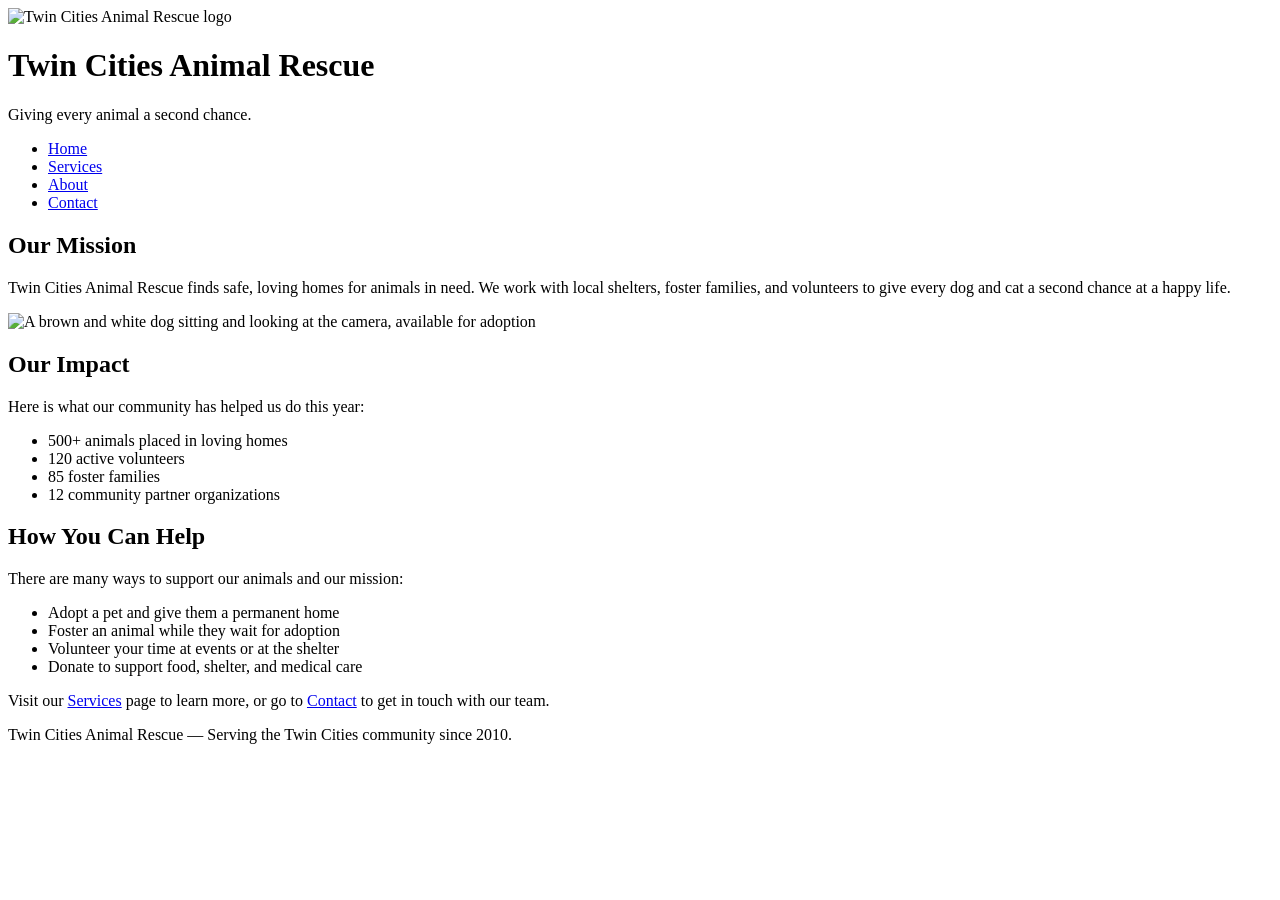
==== index.html @ 41f2d5f2 "Add files via upload" ====
<!DOCTYPE html>
<html lang="en">
<head>
  <meta charset="UTF-8">
  <meta name="viewport" content="width=device-width, initial-scale=1.0">
  <title>Twin Cities Animal Rescue | Home</title>
</head>
<body>
  <header>
    <img src="rescue-logo_c.png" alt="Twin Cities Animal Rescue logo" width="80">
    <h1>Twin Cities Animal Rescue</h1>
    <p>Giving every animal a second chance.</p>
  </header>

  <nav>
    <ul>
      <li><a href="index.html" aria-current="page">Home</a></li>
      <li><a href="services.html">Services</a></li>
      <li><a href="about.html">About</a></li>
      <li><a href="contact.html">Contact</a></li>
    </ul>
  </nav>

  <main>
    <section aria-labelledby="mission-heading">
      <h2 id="mission-heading">Our Mission</h2>
      <p>
        Twin Cities Animal Rescue finds safe, loving homes for animals in need.
        We work with local shelters, foster families, and volunteers to give every
        dog and cat a second chance at a happy life.
      </p>
      <img src="rescue-pet_c.png" alt="A brown and white dog sitting and looking at the camera, available for adoption">
    </section>

    <section aria-labelledby="impact-heading">
      <h2 id="impact-heading">Our Impact</h2>
      <p>Here is what our community has helped us do this year:</p>
      <ul>
        <li>500+ animals placed in loving homes</li>
        <li>120 active volunteers</li>
        <li>85 foster families</li>
        <li>12 community partner organizations</li>
      </ul>
    </section>

    <section aria-labelledby="help-heading">
      <h2 id="help-heading">How You Can Help</h2>
      <p>There are many ways to support our animals and our mission:</p>
      <ul>
        <li>Adopt a pet and give them a permanent home</li>
        <li>Foster an animal while they wait for adoption</li>
        <li>Volunteer your time at events or at the shelter</li>
        <li>Donate to support food, shelter, and medical care</li>
      </ul>
      <p>Visit our <a href="services.html">Services</a> page to learn more, or go to
      <a href="contact.html">Contact</a> to get in touch with our team.</p>
    </section>
  </main>

  <footer>
    <p>Twin Cities Animal Rescue &mdash; Serving the Twin Cities community since 2010.</p>
  </footer>
</body>
</html>
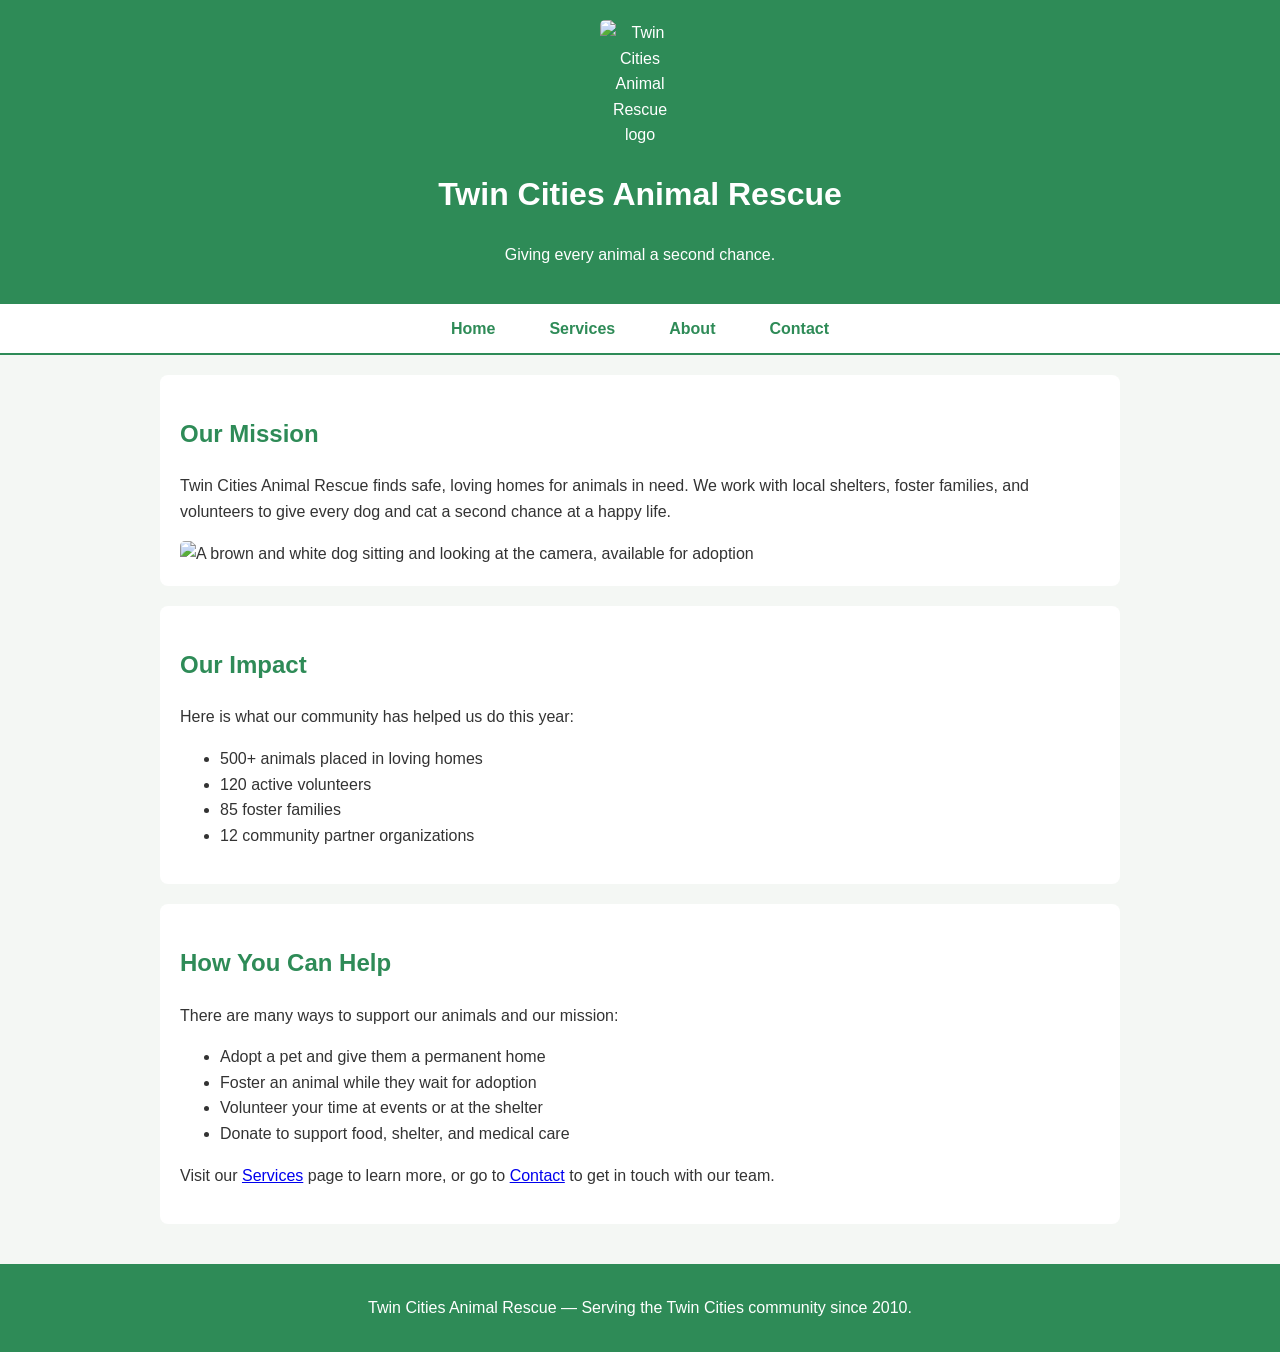
==== commit 84e8f363: "Update index.html" ====
--- a/index.html
+++ b/index.html
@@ -4,6 +4,7 @@
   <meta charset="UTF-8">
   <meta name="viewport" content="width=device-width, initial-scale=1.0">
   <title>Twin Cities Animal Rescue | Home</title>
+  <link rel="stylesheet" href="styles.css">
 </head>
 <body>
   <header>
--- a/styles.css
+++ b/styles.css
@@ -0,0 +1,128 @@
+* {
+    box-sizing: border-box;
+}
+
+body {
+    font-family: Arial, sans-serif;
+    background-color: #F4F7F4;
+    color: #333333;
+    margin: 0;
+    line-height: 1.6;
+}
+
+header {
+    background-color: #2E8B57;
+    color: white;
+    text-align: center;
+    padding: 20px;
+}
+
+header img {
+    max-width: 80px;
+}
+
+nav {
+    background-color: white;
+    border-bottom: 2px solid #2E8B57;
+}
+
+nav ul {
+    list-style: none;
+    display: flex;
+    flex-direction: column;
+    padding: 0;
+    margin: 0;
+}
+
+nav li {
+    text-align: center;
+}
+
+nav a {
+    display: block;
+    padding: 12px;
+    text-decoration: none;
+    color: #2E8B57;
+    font-weight: bold;
+}
+
+nav a:hover {
+    background-color: #E8F3EC;
+}
+
+main {
+    max-width: 1000px;
+    margin: auto;
+    padding: 20px;
+}
+
+section {
+    background-color: white;
+    margin-bottom: 20px;
+    padding: 20px;
+    border-radius: 8px;
+}
+
+h2 {
+    color: #2E8B57;
+}
+
+img,
+picture img {
+    max-width: 100%;
+    height: auto;
+    border-radius: 5px;
+}
+
+figure {
+    text-align: center;
+}
+
+figcaption {
+    font-style: italic;
+    margin-top: 10px;
+}
+
+fieldset {
+    margin-bottom: 15px;
+    border: 1px solid #CCCCCC;
+    padding: 15px;
+}
+
+input,
+select,
+textarea {
+    width: 100%;
+    padding: 8px;
+    margin-top: 5px;
+}
+
+button {
+    background-color: #2E8B57;
+    color: white;
+    border: none;
+    padding: 12px 20px;
+    cursor: pointer;
+}
+
+button:hover {
+    background-color: #246B45;
+}
+
+footer {
+    background-color: #2E8B57;
+    color: white;
+    text-align: center;
+    padding: 15px;
+}
+
+@media (min-width: 768px) {
+    nav ul {
+        flex-direction: row;
+        justify-content: center;
+    }
+
+    nav li {
+        margin: 0 15px;
+    }
+}
